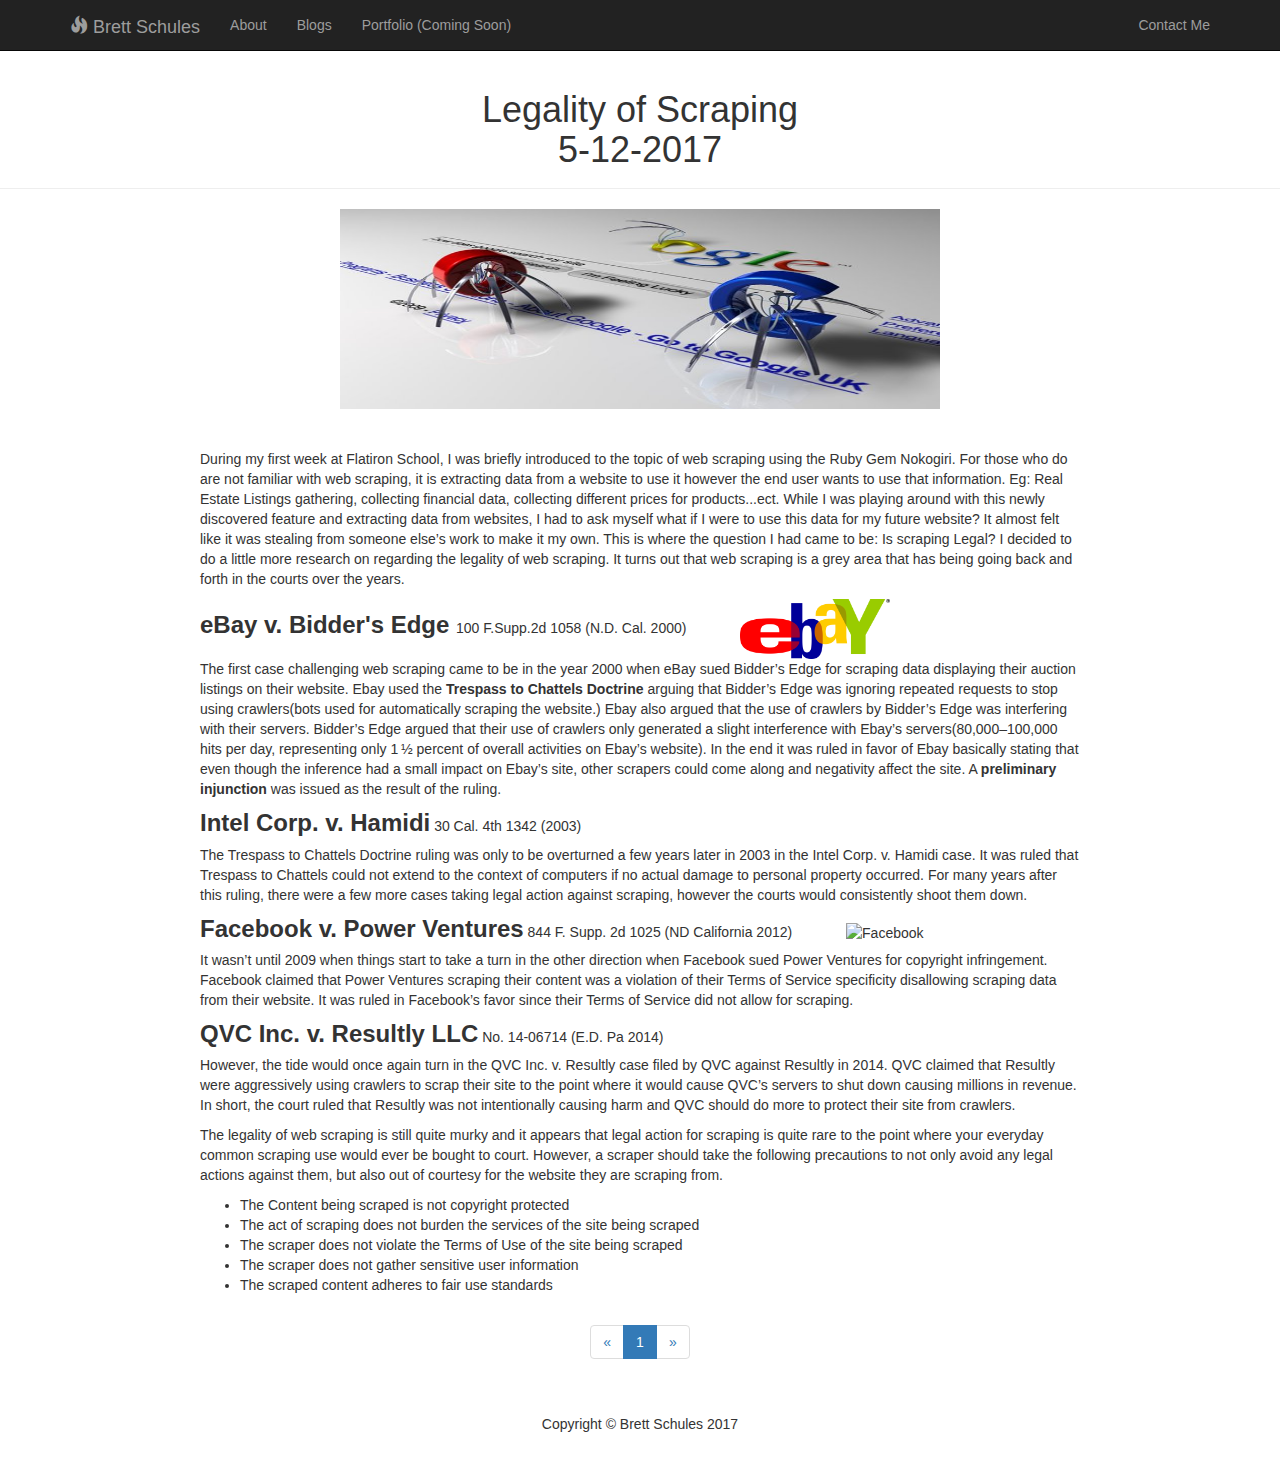
==== Blogs/Legality of Scraping/Legality Of Scraping.html @ 8d38bb15 "Rough Draft Legality of scraping blog" ====
<!DOCTYPE html>
<!-- Template by Quackit.com -->
<html lang="en">
<head>
    <meta charset="utf-8">
    <meta http-equiv="X-UA-Compatible" content="IE=edge">
    <meta name="viewport" content="width=device-width, initial-scale=1">
    <!-- The above 3 meta tags *must* come first in the head; any other head content must come *after* these tags -->

    <title>Brett Schules</title>

    <!-- Bootstrap Core CSS -->
    <link href="../css/bootstrap.min.css" rel="stylesheet">

    <!-- Custom CSS: You can use this stylesheet to override any Bootstrap styles and/or apply your own styles -->
    <link href="custom.css" rel="stylesheet">

    <!-- HTML5 Shim and Respond.js IE8 support of HTML5 elements and media queries -->
    <!-- WARNING: Respond.js doesn't work if you view the page via file:// -->
    <!--[if lt IE 9]>
        <script src="https://oss.maxcdn.com/libs/html5shiv/3.7.0/html5shiv.js"></script>
        <script src="https://oss.maxcdn.com/libs/respond.js/1.4.2/respond.min.js"></script>
    <![endif]-->

</head>

<body>

    <!-- Navigation -->
    <nav class="navbar navbar-inverse navbar-fixed-top" role="navigation">
        <div class="container">
            <!-- Logo and responsive toggle -->
            <div class="navbar-header">
                <button type="button" class="navbar-toggle" data-toggle="collapse" data-target="#bs-example-navbar-collapse-1">
                    <span class="sr-only">Toggle navigation</span>
                    <span class="icon-bar"></span>
                    <span class="icon-bar"></span>
                    <span class="icon-bar"></span>
                </button>
                <a class="navbar-brand" href="../../index.html">
                	<span class="glyphicon glyphicon-fire"></span>
                	Brett Schules
                </a>
            </div>
            <!-- Navbar links -->
            <div class="collapse navbar-collapse" id="bs-example-navbar-collapse-1">
                <ul class="nav navbar-nav">
                    <li>
                        <a href="#">About</a>
                    </li>
                    <li>
                        <a href="#">Blogs</a>
                    </li>
                    <li>
                        <a href="#">Portfolio (Coming Soon)</a>
                    </li>
                </ul>
                <ul class="nav navbar-nav navbar-right">
                    <li>
                        <a href="#">Contact Me</a>
                    </li>
                </ul>
            </div>
            <!-- /.navbar-collapse -->
        </div>
        <!-- /.container -->
    </nav>

    <!-- Content -->
    <div class="Blog">
        <!-- Heading -->

                <h1 class="page-header">Legality of Scraping
                  <p>5-12-2017</p>
                </h1>

            <div class="text">
              <img src="images/webscraping.jpg" style=" display: block; margin: 0 auto;" width="600px" height="200px">
                  <p style="margin-top: 40px;">
                    During my first week at Flatiron School, I was briefly introduced to the topic of web scraping using the
                    Ruby Gem Nokogiri.  For those who do are not familiar with web scraping, it is extracting data from a
                    website to use it however the end user wants to use that information. Eg: Real Estate Listings gathering,
                    collecting financial data, collecting different prices for products...ect.
	                   While I was playing around with this newly discovered feature and extracting data from websites, I had
                     to ask myself what if I were to use this data for my future website?  It almost felt like it was stealing
                     from someone else’s work to make it my own.  This is where the question I had came to be:  Is scraping Legal?  I decided to do a little more research on regarding the legality of web scraping.
	                   It turns out that web scraping is a grey area that has being going back and forth in the courts over the
                     years.
                  </p>

                <h3 style="display: inline;"><strong>eBay v. Bidder's Edge  </strong></h3>
                <h5 style="display: inline-block;">100 F.Supp.2d 1058 (N.D. Cal. 2000)</h5>
                  <img src="images/ebay.png" alt="eBay" title="eBay" width="150px", height="60px" style="margin-left: 50px;">
                  <p>
                    The first case challenging web scraping came to be in the year 2000 when eBay sued Bidder’s Edge for
                    scraping data displaying their auction listings on their website.  Ebay used the <strong>Trespass to
                      Chattels Doctrine</strong> arguing that Bidder’s Edge was ignoring repeated requests to stop using
                      crawlers(bots used for automatically scraping the website.)  Ebay also argued that the use of crawlers
                      by Bidder’s Edge was interfering with their servers.  Bidder’s Edge argued that their use of crawlers
                      only generated a slight interference with Ebay’s servers(80,000–100,000 hits per day, representing only
                      1 ½ percent of overall activities on Ebay’s website).  In the end it was ruled in favor of Ebay basically
                      stating that even though the inference had a small impact on Ebay’s site, other scrapers could come along
                      and negativity affect the site.  A <strong>preliminary injunction</strong> was issued as the result of the
                      ruling.
                  </p>


                <h3 style="display: inline;"><strong>Intel Corp. v. Hamidi</strong></h3>
                <h5 style="display: inline-block;">30 Cal. 4th 1342 (2003)</h5>
                  <p>
                    The Trespass to Chattels Doctrine ruling was only to be overturned a few years later in 2003 in the Intel
                    Corp. v. Hamidi case.  It was ruled that Trespass to Chattels could not extend to the context of computers
                    if no actual damage to personal property occurred.  For many years after this ruling, there were a few more
                    cases taking legal action against scraping, however the courts would consistently shoot them down.
                </p>

                <h3 style="display: inline;"><strong>Facebook v. Power Ventures</strong></h3>
                <h5 style="display: inline-block;"> 844 F. Supp. 2d 1025 (ND California 2012)</h5>
                <img src="images/facebook-create.png" alt="Facebook" title="Facebook" width="150px", height="60px" style="margin-left: 50px;">
                  <p>
                    It wasn’t until 2009 when things start to take a turn in the other direction when Facebook sued Power
                    Ventures for copyright infringement.  Facebook claimed that Power Ventures scraping their content was a
                    violation of their Terms of Service specificity disallowing scraping data from their website.  It was
                    ruled in Facebook’s favor since their Terms of Service did not allow for scraping.
                  </p>

                <h3 style="display: inline;"><strong>QVC Inc. v. Resultly LLC</strong></h3>
                <h5 style="display: inline-block;"> No. 14-06714 (E.D. Pa 2014)</h5>
                  <p>
                    However, the tide would once again turn in the QVC Inc. v. Resultly case filed by QVC against Resultly
                    in 2014.  QVC claimed that Resultly were aggressively using crawlers to scrap their site to the point
                    where it would cause QVC’s servers to shut down causing millions in revenue.  In short, the court ruled
                    that Resultly was not intentionally causing harm and QVC should do more to protect their site from crawlers.
                  </p>

                  <p>
                    The legality of web scraping is still quite murky and it appears that legal action for scraping is quite
                    rare to the point where your everyday common scraping use would ever be bought to court.  However, a
                    scraper should take the following precautions to not only avoid any legal actions against them, but
                    also out of courtesy for the website they are scraping from.
                  </p>

                  <ul>
                    <li>The Content being scraped is not copyright protected</li>
                    <li>The act of scraping does not burden the services of the site being scraped</li>
                    <li>The scraper does not violate the Terms of Use of the site being scraped</li>
                    <li>The scraper does not gather sensitive user information</li>
                    <li>The scraped content adheres to fair use standards</li>
                  </ul>

          </div>
        </div>
      </div>
        <!-- /.row -->


        <!-- /.row -->

        <!-- Pagination -->
        <div class="row text-center">
            <div class="col-lg-12">
                <ul class="pagination">
                    <li>
                        <a href="#">&laquo;</a>
                    </li>
                    <li class="active">
                        <a href="#">1</a>
                    </li>

                    <li>
                        <a href="#">&raquo;</a>
                    </li>
                </ul>
            </div>
        </div>
        <!-- /.row -->

    </div>
    <!-- /.container -->
	<footer>

        <div class="copyright">
        	<div class="container">
        		<p>Copyright &copy; Brett Schules 2017</p>
        	</div>
        </div>
	</footer>


    <!-- jQuery -->
    <script src="js/jquery-1.11.3.min.js"></script>

    <!-- Bootstrap Core JavaScript -->
    <script src="js/bootstrap.min.js"></script>

</body>

</html>
---- Blogs/Legality of Scraping/custom.css ----
div.text {
  margin-left: 200px;
  margin-right: 200px;
}

body {
    padding-top: 50px; /* Padding for .navbar-fixed-top. Change value if navbar height changes. Remove if using .navbar-static-top. */
}

.page-header {
  text-align: center;
}
p.name {
  text-align: center;
  font: 2px;
}

.footer-blurb {
    padding: 30px 0;
	text-align: center;
    background-color: lightskyblue;
}

.footer-blurb h3 {
    color: midnightblue;
    }

.footer-blurb-item {
    padding: 30px 0;
    }

.copyright {
	background-color: #fff;
	text-align: center;
	padding: 30px 0;
}
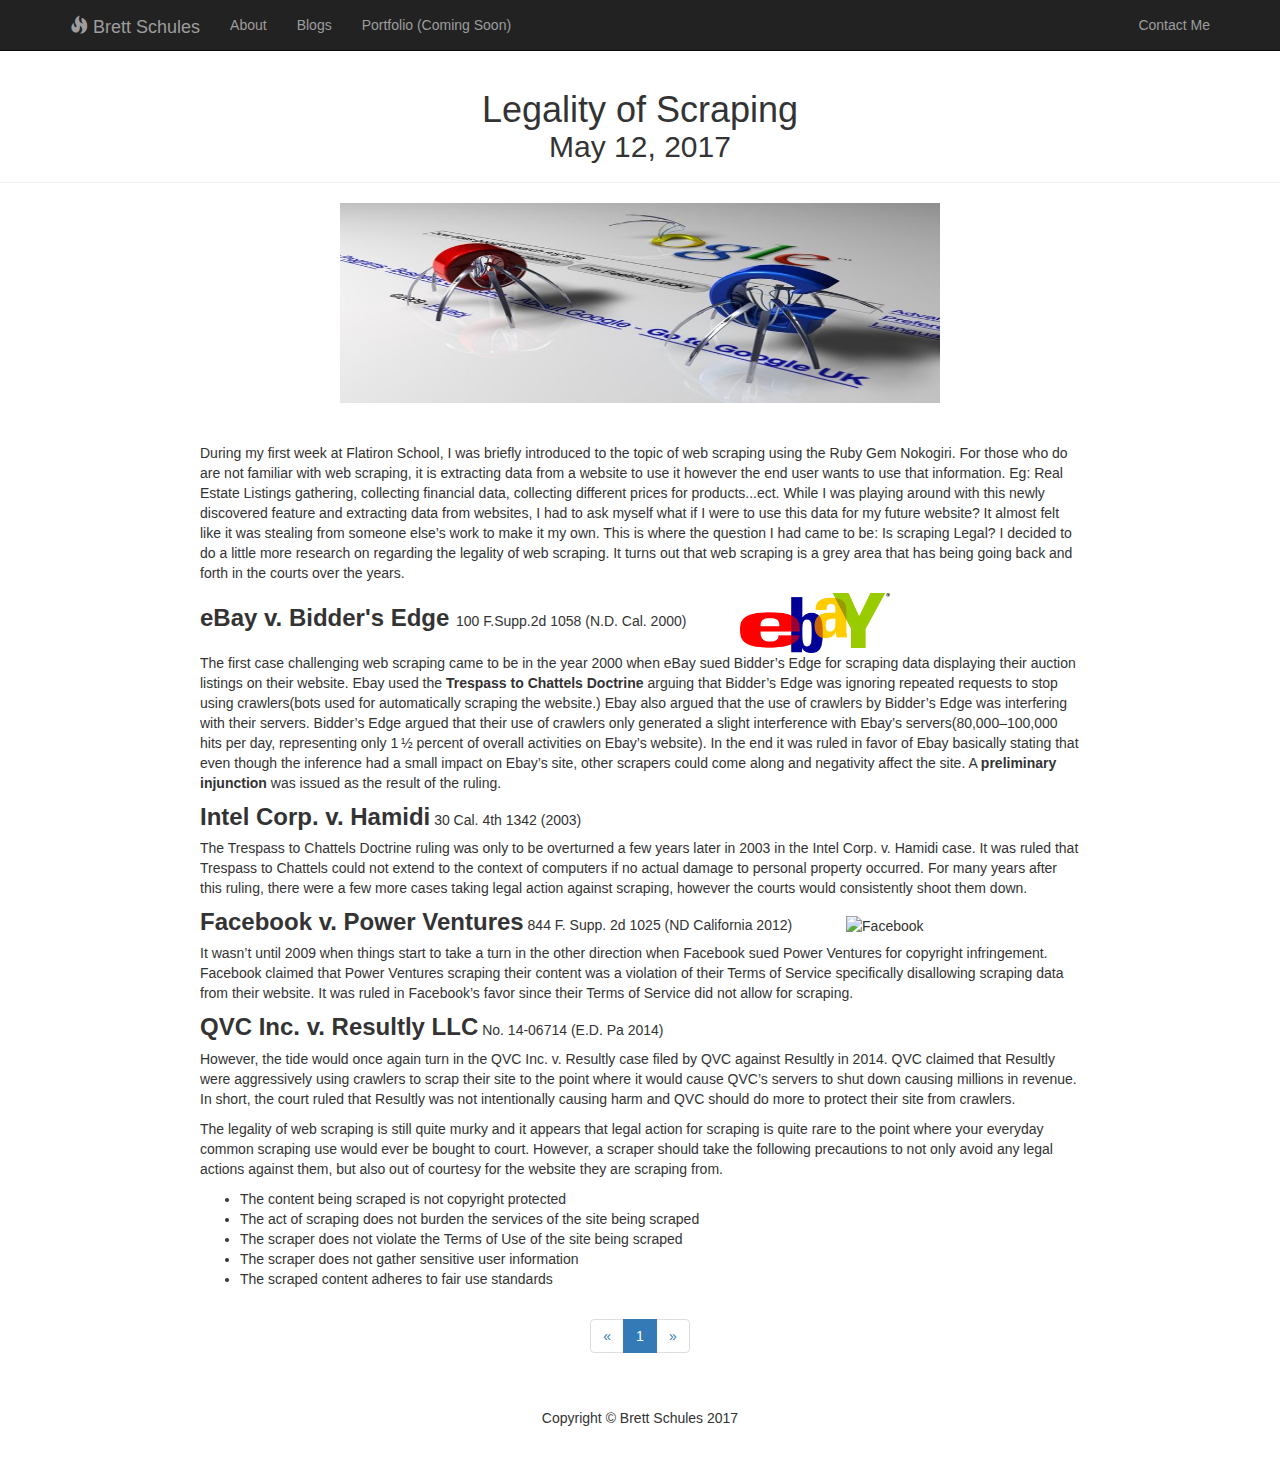
==== commit fa315a79: "check" ====
--- a/Blogs/Legality of Scraping/Legality Of Scraping.html
+++ b/Blogs/Legality of Scraping/Legality Of Scraping.html
@@ -14,6 +14,7 @@
 
     <!-- Custom CSS: You can use this stylesheet to override any Bootstrap styles and/or apply your own styles -->
     <link href="custom.css" rel="stylesheet">
+
 
     <!-- HTML5 Shim and Respond.js IE8 support of HTML5 elements and media queries -->
     <!-- WARNING: Respond.js doesn't work if you view the page via file:// -->
@@ -71,7 +72,7 @@
         <!-- Heading -->
 
                 <h1 class="page-header">Legality of Scraping
-                  <p>5-12-2017</p>
+                  <p id="date"><time datetime="05-12-17">May 12, 2017</time></p>
                 </h1>
 
             <div class="text">
@@ -120,7 +121,7 @@
                   <p>
                     It wasn’t until 2009 when things start to take a turn in the other direction when Facebook sued Power
                     Ventures for copyright infringement.  Facebook claimed that Power Ventures scraping their content was a
-                    violation of their Terms of Service specificity disallowing scraping data from their website.  It was
+                    violation of their Terms of Service specifically disallowing scraping data from their website.  It was
                     ruled in Facebook’s favor since their Terms of Service did not allow for scraping.
                   </p>
 
@@ -141,7 +142,7 @@
                   </p>
 
                   <ul>
-                    <li>The Content being scraped is not copyright protected</li>
+                    <li>The content being scraped is not copyright protected</li>
                     <li>The act of scraping does not burden the services of the site being scraped</li>
                     <li>The scraper does not violate the Terms of Use of the site being scraped</li>
                     <li>The scraper does not gather sensitive user information</li>
--- a/Blogs/Legality of Scraping/custom.css
+++ b/Blogs/Legality of Scraping/custom.css
@@ -34,3 +34,7 @@
 	text-align: center;
 	padding: 30px 0;
 }
+
+#date {
+  font-size: 30px;
+}
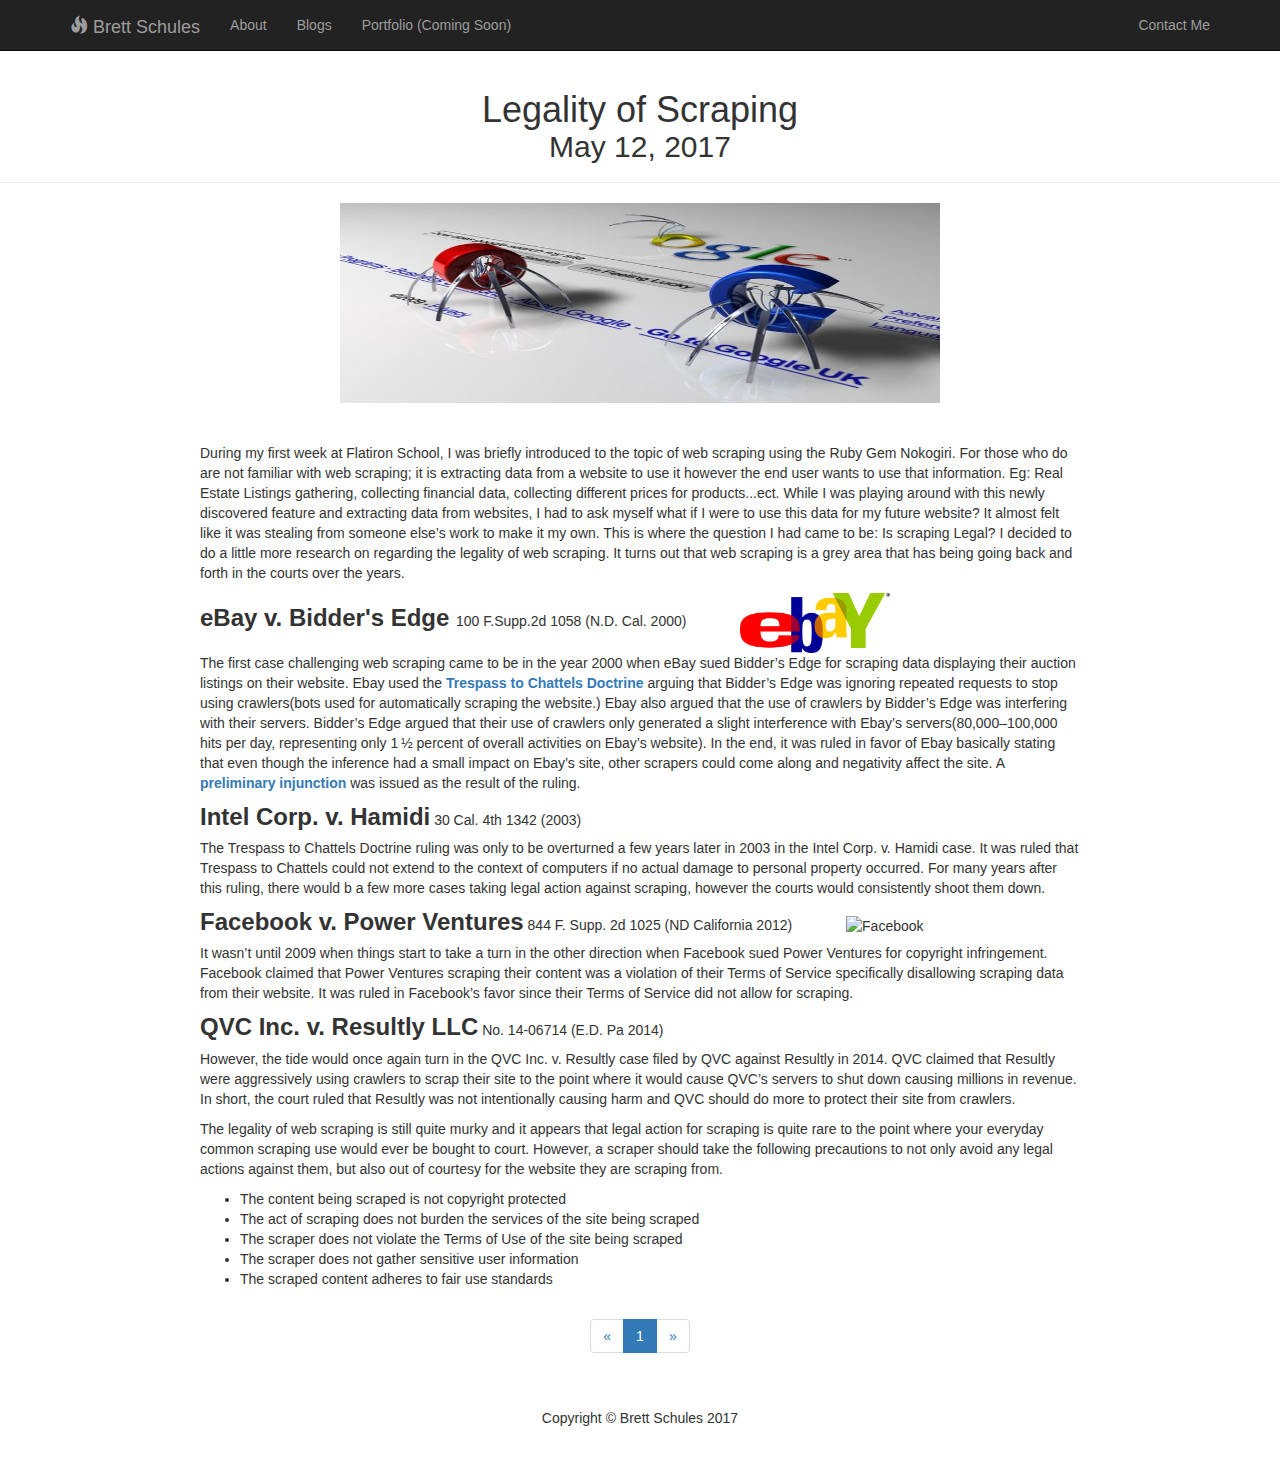
==== commit 61332a09: "Fixed grammer errors" ====
--- a/Blogs/Legality of Scraping/Legality Of Scraping.html
+++ b/Blogs/Legality of Scraping/Legality Of Scraping.html
@@ -79,7 +79,7 @@
               <img src="images/webscraping.jpg" style=" display: block; margin: 0 auto;" width="600px" height="200px">
                   <p style="margin-top: 40px;">
                     During my first week at Flatiron School, I was briefly introduced to the topic of web scraping using the
-                    Ruby Gem Nokogiri.  For those who do are not familiar with web scraping, it is extracting data from a
+                    Ruby Gem Nokogiri.  For those who do are not familiar with web scraping; it is extracting data from a
                     website to use it however the end user wants to use that information. Eg: Real Estate Listings gathering,
                     collecting financial data, collecting different prices for products...ect.
 	                   While I was playing around with this newly discovered feature and extracting data from websites, I had
@@ -94,14 +94,14 @@
                   <img src="images/ebay.png" alt="eBay" title="eBay" width="150px", height="60px" style="margin-left: 50px;">
                   <p>
                     The first case challenging web scraping came to be in the year 2000 when eBay sued Bidder’s Edge for
-                    scraping data displaying their auction listings on their website.  Ebay used the <strong>Trespass to
-                      Chattels Doctrine</strong> arguing that Bidder’s Edge was ignoring repeated requests to stop using
+                    scraping data displaying their auction listings on their website.  Ebay used the <a href="https://en.wikipedia.org/wiki/Trespass_to_chattels"><strong>Trespass to
+                      Chattels Doctrine</strong></a> arguing that Bidder’s Edge was ignoring repeated requests to stop using
                       crawlers(bots used for automatically scraping the website.)  Ebay also argued that the use of crawlers
                       by Bidder’s Edge was interfering with their servers.  Bidder’s Edge argued that their use of crawlers
                       only generated a slight interference with Ebay’s servers(80,000–100,000 hits per day, representing only
-                      1 ½ percent of overall activities on Ebay’s website).  In the end it was ruled in favor of Ebay basically
+                      1 ½ percent of overall activities on Ebay’s website).  In the end, it was ruled in favor of Ebay basically
                       stating that even though the inference had a small impact on Ebay’s site, other scrapers could come along
-                      and negativity affect the site.  A <strong>preliminary injunction</strong> was issued as the result of the
+                      and negativity affect the site.  A <a href="https://en.wikipedia.org/wiki/Preliminary_injunction"><strong>preliminary injunction</strong></a> was issued as the result of the
                       ruling.
                   </p>
 
@@ -111,7 +111,7 @@
                   <p>
                     The Trespass to Chattels Doctrine ruling was only to be overturned a few years later in 2003 in the Intel
                     Corp. v. Hamidi case.  It was ruled that Trespass to Chattels could not extend to the context of computers
-                    if no actual damage to personal property occurred.  For many years after this ruling, there were a few more
+                    if no actual damage to personal property occurred.  For many years after this ruling, there would b a few more
                     cases taking legal action against scraping, however the courts would consistently shoot them down.
                 </p>
 
--- a/Blogs/Legality of Scraping/custom.css
+++ b/Blogs/Legality of Scraping/custom.css
@@ -7,6 +7,9 @@
     padding-top: 50px; /* Padding for .navbar-fixed-top. Change value if navbar height changes. Remove if using .navbar-static-top. */
 }
 
+h1 #date {
+  font: 1px;
+}
 .page-header {
   text-align: center;
 }
